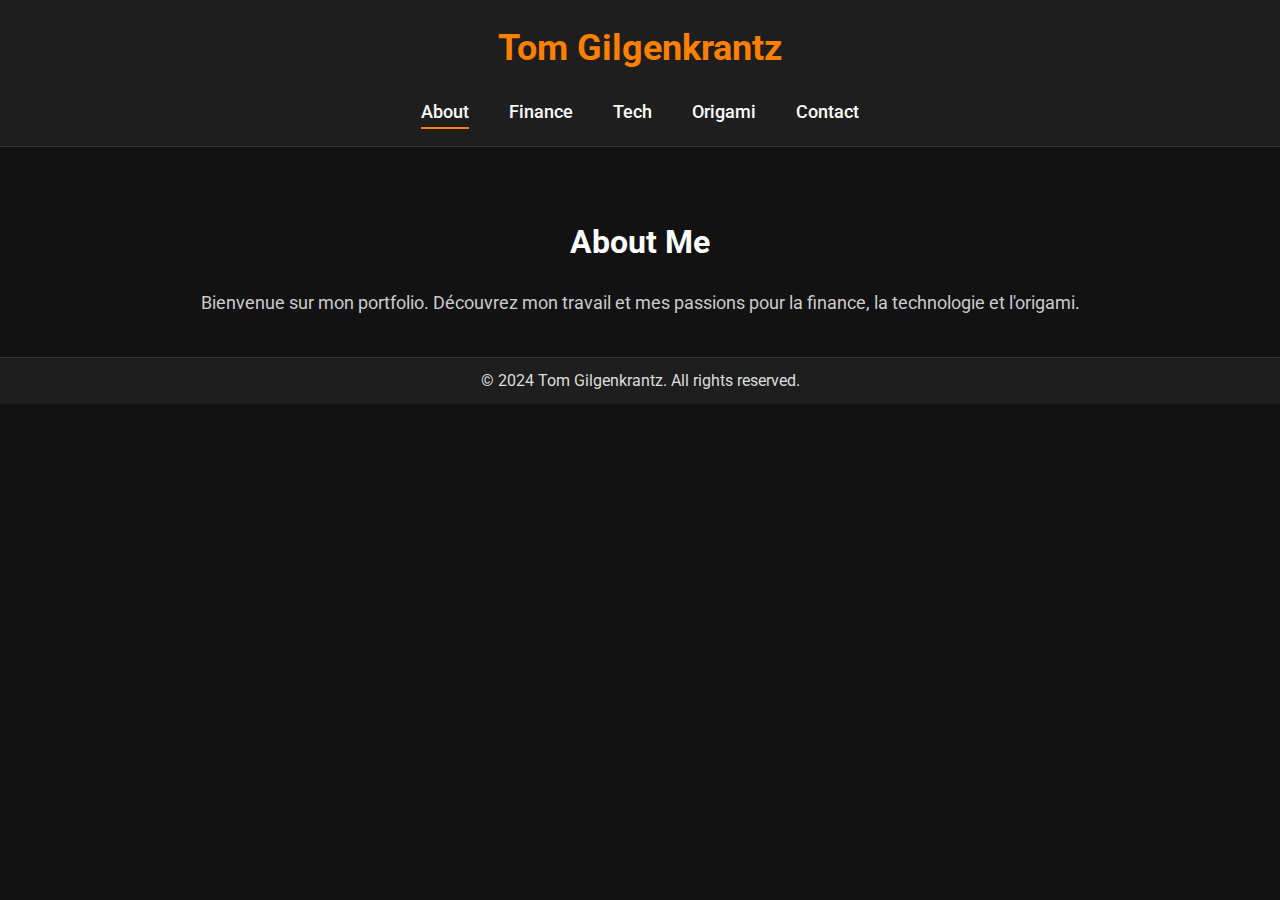
==== index.html @ 3fa64485 "Add files via upload" ====
<!DOCTYPE html>
<html lang="fr">
<head>
    <meta charset="UTF-8">
    <meta name="viewport" content="width=device-width, initial-scale=1.0">
    <title>Tom Gilgenkrantz - Portfolio</title>
    <link rel="stylesheet" href="styles.css">
    <link href="https://fonts.googleapis.com/css2?family=Roboto:wght@400;700&display=swap" rel="stylesheet">
</head>
<body>
    <header>
        <h1>Tom Gilgenkrantz</h1>
        <nav>
            <ul>
                <li><a href="about.html" class="active">About</a></li>
                <li><a href="finance.html">Finance</a></li>
                <li><a href="tech.html">Tech</a></li>
                <li><a href="origami.html">Origami</a></li>
                <li><a href="contact.html">Contact</a></li>
            </ul>
        </nav>
    </header>
    <main>
        <section id="about">
            <h2>About Me</h2>
            <p>Bienvenue sur mon portfolio. Découvrez mon travail et mes passions pour la finance, la technologie et l'origami.</p>
        </section>
    </main>
    <footer>
        <p>&copy; 2024 Tom Gilgenkrantz. All rights reserved.</p>
    </footer>
</body>
</html>
---- styles.css ----
/* Reset CSS */
* {
    margin: 0;
    padding: 0;
    box-sizing: border-box;
}

body {
    font-family: 'Roboto', sans-serif;
    color: #ddd;
    background-color: #121212;
    line-height: 1.6;
}

header {
    text-align: center;
    padding: 20px;
    background: #1e1e1e;
    border-bottom: 1px solid #333;
}

header h1 {
    font-size: 36px;
    font-weight: 700;
    color: #ff7f00; /* Titre en orange */
}

nav ul {
    list-style: none;
    display: flex;
    justify-content: center;
    margin-top: 20px;
}

nav ul li {
    margin: 0 20px;
}

nav ul li a {
    text-decoration: none;
    color: #fff;
    font-size: 18px;
    font-weight: 500;
    transition: color 0.3s, border-bottom 0.3s;
    padding-bottom: 5px;
}

nav ul li a:hover {
    color: #ff7f00; /* Texte orange au survol */
}

nav ul li a.active {
    border-bottom: 2px solid #ff7f00; /* Bordure inférieure orange pour l'onglet actif */
}

main {
    padding: 20px;
    text-align: center;
}

main section {
    margin-top: 50px;
}

main section h2 {
    font-size: 32px;
    color: #fff;
    margin-bottom: 20px;
}

main section p {
    font-size: 18px;
    color: #ccc;
}

footer {
    text-align: center;
    padding: 10px;
    background: #1e1e1e;
    border-top: 1px solid #333;
    margin-top: 20px;
}

.gallery {
    display: flex;
    justify-content: center; /* Centrer les colonnes */
    gap: 20px;
    margin-top: 20px;
    width: 66.66%; /* 2/3 de la largeur de la page */
    margin-left: auto;
    margin-right: auto;
}

.column {
    display: flex;
    flex-direction: column;
    gap: 20px; /* Espacement entre les images */
}

.column figure {
    margin: 0;
    padding: 0;
    text-align: center;
}

.gallery img {
    width: 100%;
    height: auto;
    object-fit: cover;
    border-radius: 5px;
    transition: transform 0.3s;
}

.gallery img:hover {
    transform: scale(1.05);
}

figcaption {
    margin-top: 10px;
    font-size: 14px;
    color: #ccc;
}

/* Ajoutez ce CSS à la fin de votre fichier styles.css */

/* Style pour les icônes de contact */
.contact-icons {
    display: flex;
    justify-content: center;
    gap: 40px;
    margin-top: 40px;
}

.contact-icons img {
    width: 60px;
    height: 60px;
    cursor: pointer;
    transition: transform 0.3s;
}

.contact-icons img:hover {
    transform: scale(1.1);
}

/* Style pour les popups */
.popup {
    display: none;
    position: fixed;
    top: 0;
    left: 0;
    width: 100%;
    height: 100%;
    background-color: rgba(0, 0, 0, 0.5);
    justify-content: center;
    align-items: center;
}

.popup-content {
    position: relative;
    background-color: #1e1e1e;
    padding: 20px;
    border-radius: 10px;
    text-align: center;
    color: #fff;
    width: 80%;
    max-width: 400px;
}

.popup-content .close {
    position: absolute;
    top: 10px;
    right: 10px;
    font-size: 24px;
    cursor: pointer;
}

/* Ajoutez ce CSS à la fin de votre fichier styles.css */

/* Style pour la table de la liste des projets */
.project-list-container {
    width: 80%;
    margin: 0 auto;
    margin-top: 20px;
    max-height: 66vh; /* Limite de la hauteur de la table à 2/3 de la hauteur de la fenêtre */
    overflow-y: auto; /* Ajout de la barre de défilement verticale */
    border: 1px solid #444; /* Bordure autour du conteneur de la table */
}

.project-list {
    width: 100%;
    border-collapse: collapse;
}

.project-list th,
.project-list td {
    border: 1px solid #444;
    padding: 10px;
    text-align: left;
    color: #ddd;
}

.project-list th {
    background-color: #333;
    color: #ff7f00; /* Titre en orange */
}

.project-list th:nth-child(2),
.project-list td:nth-child(2) {
    width: 15%; /* Réduire la largeur de la colonne Date */
}

.project-list th:nth-child(3),
.project-list td:nth-child(3) {
    width: 20%; /* Réduire la largeur de la colonne Type */
}

.project-list tr:nth-child(even) {
    background-color: #2a2a2a;
}

.project-list tr:hover {
    background-color: #444;
    cursor: pointer;
}

/* Personnalisation de la barre de défilement */
.project-list-container::-webkit-scrollbar {
    width: 12px;
}

.project-list-container::-webkit-scrollbar-thumb {
    background-color: #ff7f00; /* Couleur orange pour le pouce */
    border-radius: 10px;
}

.project-list-container::-webkit-scrollbar-thumb:hover {
    background-color: #ff5500; /* Couleur orange plus foncée au survol */
}

.project-list-container::-webkit-scrollbar-track {
    background-color: #333; /* Couleur de la piste de défilement */
    border-radius: 10px;
}

/* Ajoutez ce CSS à la fin de votre fichier styles.css */

/* Style pour la table de la liste des projets */
.project-list-container {
    width: 80%;
    margin: 0 auto;
    margin-top: 20px;
    max-height: 66vh; /* Limite de la hauteur de la table à 2/3 de la hauteur de la fenêtre */
    overflow-y: auto; /* Ajout de la barre de défilement verticale */
    border: 1px solid #444; /* Bordure autour du conteneur de la table */
}

.project-list {
    width: 100%;
    border-collapse: collapse;
}

.project-list th,
.project-list td {
    border: 1px solid #444;
    padding: 10px;
    text-align: left;
    color: #ddd;
}

.project-list th {
    background-color: #333;
    color: #ff7f00; /* Titre en orange */
}

.project-list th:nth-child(2),
.project-list td:nth-child(2) {
    width: 15%; /* Réduire la largeur de la colonne Date */
}

.project-list th:nth-child(3),
.project-list td:nth-child(3) {
    width: 20%; /* Réduire la largeur de la colonne Type */
}

.project-list tr:nth-child(even) {
    background-color: #2a2a2a;
}

.project-list tr:hover {
    background-color: #444;
    cursor: pointer;
}

/* Personnalisation de la barre de défilement */
.project-list-container::-webkit-scrollbar {
    width: 12px;
}

.project-list-container::-webkit-scrollbar-thumb {
    background-color: #ff7f00; /* Couleur orange pour le pouce */
    border-radius: 10px;
}

.project-list-container::-webkit-scrollbar-thumb:hover {
    background-color: #ff5500; /* Couleur orange plus foncée au survol */
}

.project-list-container::-webkit-scrollbar-track {
    background-color: #333; /* Couleur de la piste de défilement */
    border-radius: 10px;
}
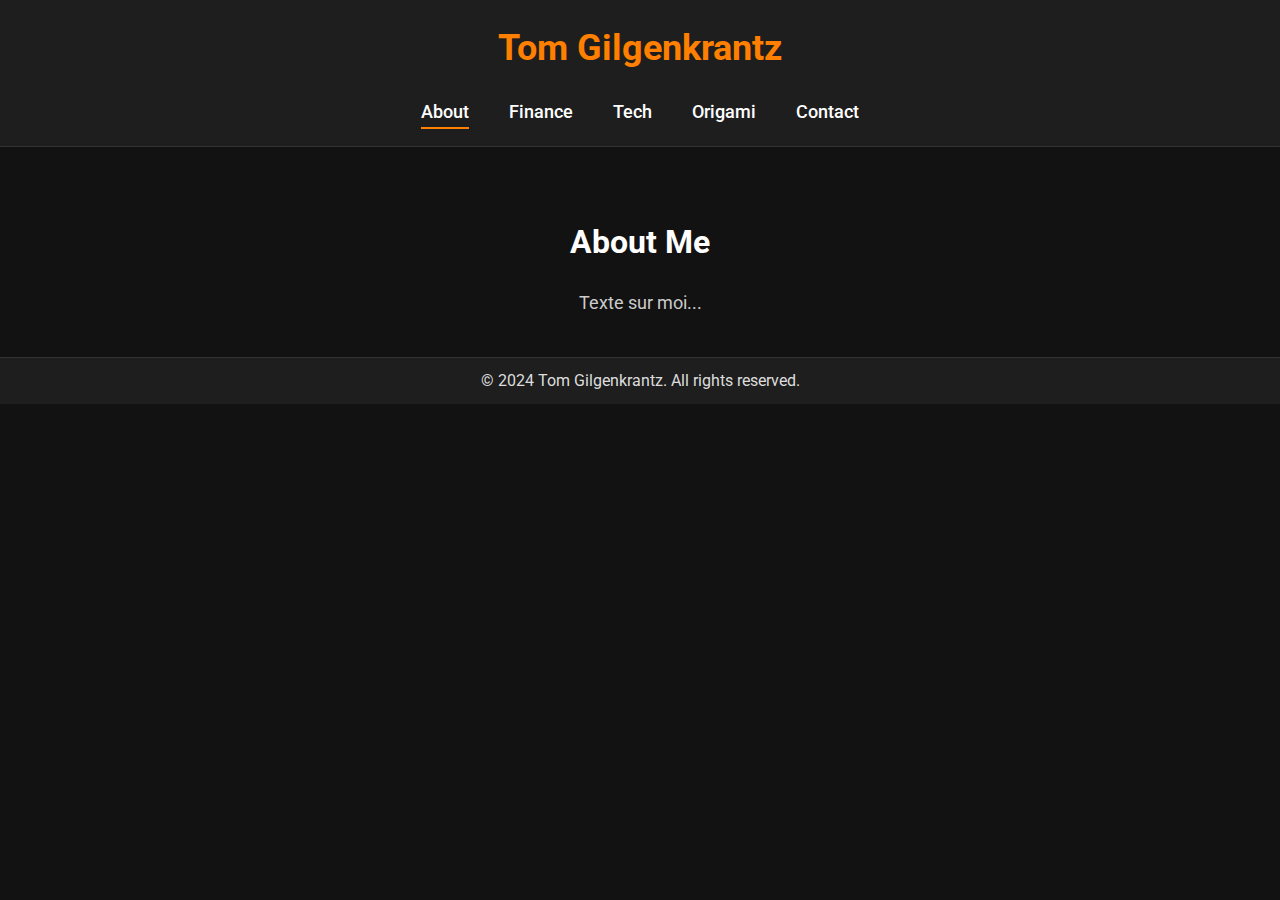
==== commit 7180bc13: "Votre message de commit" ====
--- a/index.html
+++ b/index.html
@@ -4,30 +4,12 @@
     <meta charset="UTF-8">
     <meta name="viewport" content="width=device-width, initial-scale=1.0">
     <title>Tom Gilgenkrantz - Portfolio</title>
+    <meta http-equiv="refresh" content="0; url=about.html">
     <link rel="stylesheet" href="styles.css">
     <link href="https://fonts.googleapis.com/css2?family=Roboto:wght@400;700&display=swap" rel="stylesheet">
 </head>
 <body>
-    <header>
-        <h1>Tom Gilgenkrantz</h1>
-        <nav>
-            <ul>
-                <li><a href="about.html" class="active">About</a></li>
-                <li><a href="finance.html">Finance</a></li>
-                <li><a href="tech.html">Tech</a></li>
-                <li><a href="origami.html">Origami</a></li>
-                <li><a href="contact.html">Contact</a></li>
-            </ul>
-        </nav>
-    </header>
-    <main>
-        <section id="about">
-            <h2>About Me</h2>
-            <p>Bienvenue sur mon portfolio. Découvrez mon travail et mes passions pour la finance, la technologie et l'origami.</p>
-        </section>
-    </main>
-    <footer>
-        <p>&copy; 2024 Tom Gilgenkrantz. All rights reserved.</p>
-    </footer>
+    <!-- Contenu temporaire au cas où la redirection ne fonctionne pas -->
+    <p>If you are not redirected, <a href="about.html">click here</a>.</p>
 </body>
-</html>
+</html>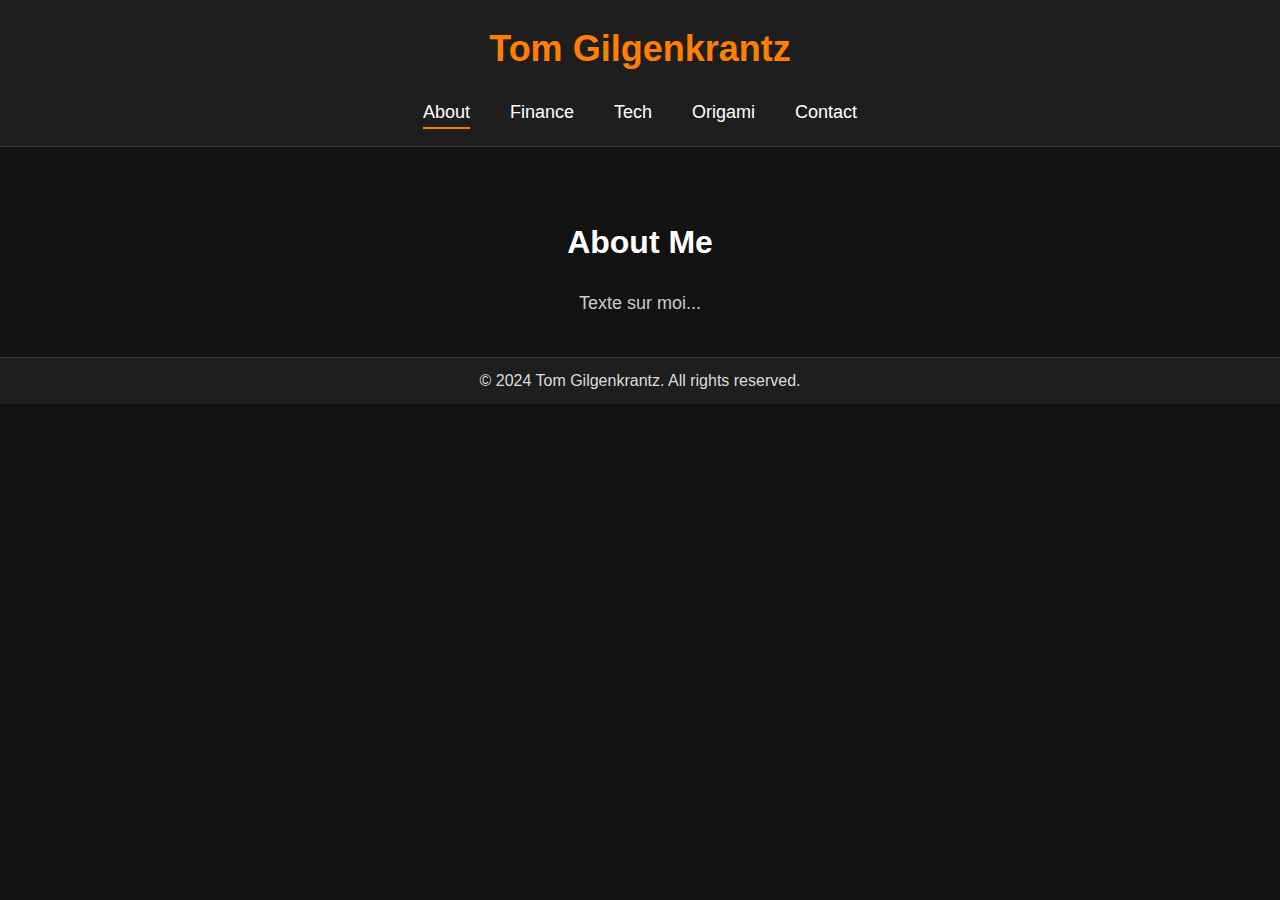
==== commit 88cdfe92: "Votre message de commit" ====
--- a/index.html
+++ b/index.html
@@ -7,6 +7,7 @@
     <meta http-equiv="refresh" content="0; url=about.html">
     <link rel="stylesheet" href="styles.css">
     <link href="https://fonts.googleapis.com/css2?family=Roboto:wght@400;700&display=swap" rel="stylesheet">
+    <link rel="icon" href="images/logo.png" type="image/png">
 </head>
 <body>
     <!-- Contenu temporaire au cas où la redirection ne fonctionne pas -->
--- a/styles.css
+++ b/styles.css
@@ -1,311 +1,303 @@
-/* Reset CSS */
-* {
-    margin: 0;
-    padding: 0;
-    box-sizing: border-box;
-}
-
-body {
-    font-family: 'Roboto', sans-serif;
-    color: #ddd;
-    background-color: #121212;
-    line-height: 1.6;
-}
-
-header {
-    text-align: center;
-    padding: 20px;
-    background: #1e1e1e;
-    border-bottom: 1px solid #333;
-}
-
-header h1 {
-    font-size: 36px;
-    font-weight: 700;
-    color: #ff7f00; /* Titre en orange */
-}
-
-nav ul {
-    list-style: none;
-    display: flex;
-    justify-content: center;
-    margin-top: 20px;
-}
-
-nav ul li {
-    margin: 0 20px;
-}
-
-nav ul li a {
-    text-decoration: none;
-    color: #fff;
-    font-size: 18px;
-    font-weight: 500;
-    transition: color 0.3s, border-bottom 0.3s;
-    padding-bottom: 5px;
-}
-
-nav ul li a:hover {
-    color: #ff7f00; /* Texte orange au survol */
-}
-
-nav ul li a.active {
-    border-bottom: 2px solid #ff7f00; /* Bordure inférieure orange pour l'onglet actif */
-}
-
-main {
-    padding: 20px;
-    text-align: center;
-}
-
-main section {
-    margin-top: 50px;
-}
-
-main section h2 {
-    font-size: 32px;
-    color: #fff;
-    margin-bottom: 20px;
-}
-
-main section p {
-    font-size: 18px;
-    color: #ccc;
-}
-
-footer {
-    text-align: center;
-    padding: 10px;
-    background: #1e1e1e;
-    border-top: 1px solid #333;
-    margin-top: 20px;
-}
-
-.gallery {
-    display: flex;
-    justify-content: center; /* Centrer les colonnes */
-    gap: 20px;
-    margin-top: 20px;
-    width: 66.66%; /* 2/3 de la largeur de la page */
-    margin-left: auto;
-    margin-right: auto;
-}
-
-.column {
-    display: flex;
-    flex-direction: column;
-    gap: 20px; /* Espacement entre les images */
-}
-
-.column figure {
-    margin: 0;
-    padding: 0;
-    text-align: center;
-}
-
-.gallery img {
-    width: 100%;
-    height: auto;
-    object-fit: cover;
-    border-radius: 5px;
-    transition: transform 0.3s;
-}
-
-.gallery img:hover {
-    transform: scale(1.05);
-}
-
-figcaption {
-    margin-top: 10px;
-    font-size: 14px;
-    color: #ccc;
-}
-
-/* Ajoutez ce CSS à la fin de votre fichier styles.css */
-
-/* Style pour les icônes de contact */
-.contact-icons {
-    display: flex;
-    justify-content: center;
-    gap: 40px;
-    margin-top: 40px;
-}
-
-.contact-icons img {
-    width: 60px;
-    height: 60px;
-    cursor: pointer;
-    transition: transform 0.3s;
-}
-
-.contact-icons img:hover {
-    transform: scale(1.1);
-}
-
-/* Style pour les popups */
-.popup {
-    display: none;
-    position: fixed;
-    top: 0;
-    left: 0;
-    width: 100%;
-    height: 100%;
-    background-color: rgba(0, 0, 0, 0.5);
-    justify-content: center;
-    align-items: center;
-}
-
-.popup-content {
-    position: relative;
-    background-color: #1e1e1e;
-    padding: 20px;
-    border-radius: 10px;
-    text-align: center;
-    color: #fff;
-    width: 80%;
-    max-width: 400px;
-}
-
-.popup-content .close {
-    position: absolute;
-    top: 10px;
-    right: 10px;
-    font-size: 24px;
-    cursor: pointer;
-}
-
-/* Ajoutez ce CSS à la fin de votre fichier styles.css */
-
-/* Style pour la table de la liste des projets */
-.project-list-container {
-    width: 80%;
-    margin: 0 auto;
-    margin-top: 20px;
-    max-height: 66vh; /* Limite de la hauteur de la table à 2/3 de la hauteur de la fenêtre */
-    overflow-y: auto; /* Ajout de la barre de défilement verticale */
-    border: 1px solid #444; /* Bordure autour du conteneur de la table */
-}
-
-.project-list {
-    width: 100%;
-    border-collapse: collapse;
-}
-
-.project-list th,
-.project-list td {
-    border: 1px solid #444;
-    padding: 10px;
-    text-align: left;
-    color: #ddd;
-}
-
-.project-list th {
-    background-color: #333;
-    color: #ff7f00; /* Titre en orange */
-}
-
-.project-list th:nth-child(2),
-.project-list td:nth-child(2) {
-    width: 15%; /* Réduire la largeur de la colonne Date */
-}
-
-.project-list th:nth-child(3),
-.project-list td:nth-child(3) {
-    width: 20%; /* Réduire la largeur de la colonne Type */
-}
-
-.project-list tr:nth-child(even) {
-    background-color: #2a2a2a;
-}
-
-.project-list tr:hover {
-    background-color: #444;
-    cursor: pointer;
-}
-
-/* Personnalisation de la barre de défilement */
-.project-list-container::-webkit-scrollbar {
-    width: 12px;
-}
-
-.project-list-container::-webkit-scrollbar-thumb {
-    background-color: #ff7f00; /* Couleur orange pour le pouce */
-    border-radius: 10px;
-}
-
-.project-list-container::-webkit-scrollbar-thumb:hover {
-    background-color: #ff5500; /* Couleur orange plus foncée au survol */
-}
-
-.project-list-container::-webkit-scrollbar-track {
-    background-color: #333; /* Couleur de la piste de défilement */
-    border-radius: 10px;
-}
-
-/* Ajoutez ce CSS à la fin de votre fichier styles.css */
-
-/* Style pour la table de la liste des projets */
-.project-list-container {
-    width: 80%;
-    margin: 0 auto;
-    margin-top: 20px;
-    max-height: 66vh; /* Limite de la hauteur de la table à 2/3 de la hauteur de la fenêtre */
-    overflow-y: auto; /* Ajout de la barre de défilement verticale */
-    border: 1px solid #444; /* Bordure autour du conteneur de la table */
-}
-
-.project-list {
-    width: 100%;
-    border-collapse: collapse;
-}
-
-.project-list th,
-.project-list td {
-    border: 1px solid #444;
-    padding: 10px;
-    text-align: left;
-    color: #ddd;
-}
-
-.project-list th {
-    background-color: #333;
-    color: #ff7f00; /* Titre en orange */
-}
-
-.project-list th:nth-child(2),
-.project-list td:nth-child(2) {
-    width: 15%; /* Réduire la largeur de la colonne Date */
-}
-
-.project-list th:nth-child(3),
-.project-list td:nth-child(3) {
-    width: 20%; /* Réduire la largeur de la colonne Type */
-}
-
-.project-list tr:nth-child(even) {
-    background-color: #2a2a2a;
-}
-
-.project-list tr:hover {
-    background-color: #444;
-    cursor: pointer;
-}
-
-/* Personnalisation de la barre de défilement */
-.project-list-container::-webkit-scrollbar {
-    width: 12px;
-}
-
-.project-list-container::-webkit-scrollbar-thumb {
-    background-color: #ff7f00; /* Couleur orange pour le pouce */
-    border-radius: 10px;
-}
-
-.project-list-container::-webkit-scrollbar-thumb:hover {
-    background-color: #ff5500; /* Couleur orange plus foncée au survol */
-}
-
-.project-list-container::-webkit-scrollbar-track {
-    background-color: #333; /* Couleur de la piste de défilement */
-    border-radius: 10px;
-}
+/* Reset CSS */
+* {
+    margin: 0;
+    padding: 0;
+    box-sizing: border-box;
+}
+
+body {
+    font-family: 'Roboto', sans-serif;
+    color: #ddd;
+    background-color: #121212;
+    line-height: 1.6;
+}
+
+header {
+    text-align: center;
+    padding: 20px;
+    background: #1e1e1e;
+    border-bottom: 1px solid #333;
+}
+
+header h1 {
+    font-size: 36px;
+    font-weight: 700;
+    color: #ff7f00; /* Titre en orange */
+}
+
+nav ul {
+    list-style: none;
+    display: flex;
+    justify-content: center;
+    margin-top: 20px;
+}
+
+nav ul li {
+    margin: 0 20px;
+}
+
+nav ul li a {
+    text-decoration: none;
+    color: #fff;
+    font-size: 18px;
+    font-weight: 500;
+    transition: color 0.3s, border-bottom 0.3s;
+    padding-bottom: 5px;
+}
+
+nav ul li a:hover {
+    color: #ff7f00; /* Texte orange au survol */
+}
+
+nav ul li a.active {
+    border-bottom: 2px solid #ff7f00; /* Bordure inférieure orange pour l'onglet actif */
+}
+
+main {
+    padding: 20px;
+    text-align: center;
+}
+
+main section {
+    margin-top: 50px;
+}
+
+main section h2 {
+    font-size: 32px;
+    color: #fff;
+    margin-bottom: 20px;
+}
+
+main section p {
+    font-size: 18px;
+    color: #ccc;
+}
+
+footer {
+    text-align: center;
+    padding: 10px;
+    background: #1e1e1e;
+    border-top: 1px solid #333;
+    margin-top: 20px;
+}
+
+a {
+    color: #fff; /* Couleur blanche par défaut */
+    text-decoration: none; /* Supprime le soulignement par défaut */
+    transition: color 0.3s; /* Ajoute une transition pour un effet fluide */
+}
+
+.gallery {
+    display: flex;
+    justify-content: center; /* Centrer les colonnes */
+    gap: 20px;
+    margin-top: 20px;
+    width: 66.66%; /* 2/3 de la largeur de la page */
+    margin-left: auto;
+    margin-right: auto;
+}
+
+.column {
+    display: flex;
+    flex-direction: column;
+    gap: 20px; /* Espacement entre les images */
+}
+
+.column figure {
+    margin: 0;
+    padding: 0;
+    text-align: center;
+}
+
+.gallery img {
+    width: 100%;
+    height: auto;
+    object-fit: cover;
+    border-radius: 5px;
+    transition: transform 0.3s;
+}
+
+.gallery img:hover {
+    transform: scale(1.05);
+}
+
+figcaption {
+    margin-top: 10px;
+    font-size: 14px;
+    color: #ccc;
+}
+
+/* Ajoutez ce CSS à la fin de votre fichier styles.css */
+
+/* Style pour les icônes de contact */
+.contact-icons {
+    display: flex;
+    justify-content: center;
+    gap: 40px;
+    margin-top: 40px;
+}
+
+.contact-icons img {
+    width: 60px;
+    height: 60px;
+    cursor: pointer;
+    transition: transform 0.3s;
+}
+
+.contact-icons img:hover {
+    transform: scale(1.1);
+}
+
+/* Style pour les popups */
+.popup {
+    display: none;
+    position: fixed;
+    top: 0;
+    left: 0;
+    width: 100%;
+    height: 100%;
+    background-color: rgba(0, 0, 0, 0.5);
+    justify-content: center;
+    align-items: center;
+}
+
+.popup-content {
+    position: relative;
+    background-color: #1e1e1e;
+    padding: 20px;
+    border-radius: 10px;
+    text-align: center;
+    color: #fff;
+    width: 80%;
+    max-width: 400px;
+}
+
+.popup-content .close {
+    position: absolute;
+    top: 10px;
+    right: 10px;
+    font-size: 24px;
+    cursor: pointer;
+}
+
+/* Ajoutez ce CSS à la fin de votre fichier styles.css */
+
+/* Style pour la table de la liste des projets */
+.project-list-container {
+    width: 80%;
+    margin: 0 auto;
+    margin-top: 20px;
+    max-height: 66vh; /* Limite de la hauteur de la table à 2/3 de la hauteur de la fenêtre */
+    overflow-y: auto; /* Ajout de la barre de défilement verticale */
+    border: 1px solid #444; /* Bordure autour du conteneur de la table */
+}
+
+.project-list {
+    width: 100%;
+    border-collapse: collapse;
+}
+
+.project-list th,
+.project-list td {
+    border: 1px solid #444;
+    padding: 10px;
+    text-align: left;
+    color: #ddd;
+}
+
+.project-list th {
+    background-color: #333;
+    color: #ff7f00; /* Titre en orange */
+}
+
+.project-list th:nth-child(2),
+.project-list td:nth-child(2) {
+    width: 15%; /* Réduire la largeur de la colonne Language */
+}
+
+.project-list th:nth-child(3),
+.project-list td:nth-child(3) {
+    width: 15%; /* Réduire la largeur de la colonne Date */
+}
+
+.project-list th:nth-child(4),
+.project-list td:nth-child(4) {
+    width: 15%; /* Réduire la largeur de la colonne Type */
+}
+
+.project-list tr:nth-child(even) {
+    background-color: #2a2a2a;
+}
+
+.project-list tr:hover {
+    background-color: #444;
+    cursor: pointer;
+}
+
+/* Personnalisation de la barre de défilement */
+.project-list-container::-webkit-scrollbar {
+    width: 12px;
+}
+
+.project-list-container::-webkit-scrollbar-thumb {
+    background-color: #ff7f00; /* Couleur orange pour le pouce */
+    border-radius: 10px;
+}
+
+.project-list-container::-webkit-scrollbar-thumb:hover {
+    background-color: #ff5500; /* Couleur orange plus foncée au survol */
+}
+
+.project-list-container::-webkit-scrollbar-track {
+    background-color: #333; /* Couleur de la piste de défilement */
+    border-radius: 10px;
+}
+
+/* Style pour les liens dans la table */
+.project-list a {
+    color: #ddd; /* Utilise la couleur du texte parent */
+    text-decoration: none; /* Supprime le soulignement */
+}
+
+.project-list a:hover {
+    color: #ff7f00;
+}
+
+@media (max-width: 600px) {
+    .gallery {
+        grid-template-columns: 1fr; /* Une seule colonne sur les écrans de petite taille */
+    }
+}
+
+/* Ajoutez ce CSS à la fin de votre fichier styles.css */
+
+/* Style pour les popups d'origami */
+.origami-popup {
+    display: none;
+    position: fixed;
+    top: 0;
+    left: 0;
+    width: 100%;
+    height: 100%;
+    background-color: rgba(0, 0, 0, 0.8);
+    justify-content: center;
+    align-items: center;
+    z-index: 1000;
+}
+
+.origami-popup-content {
+    position: relative;
+    background-color: #1e1e1e;
+    padding: 10px;
+    border-radius: 10px;
+    text-align: center;
+    color: #fff;
+    max-width: 80%;
+    max-height: 80%;
+    overflow: auto;
+}
+
+.origami-popup-content img {
+    max-width: 100%;
+    max-height: 100%;
+}
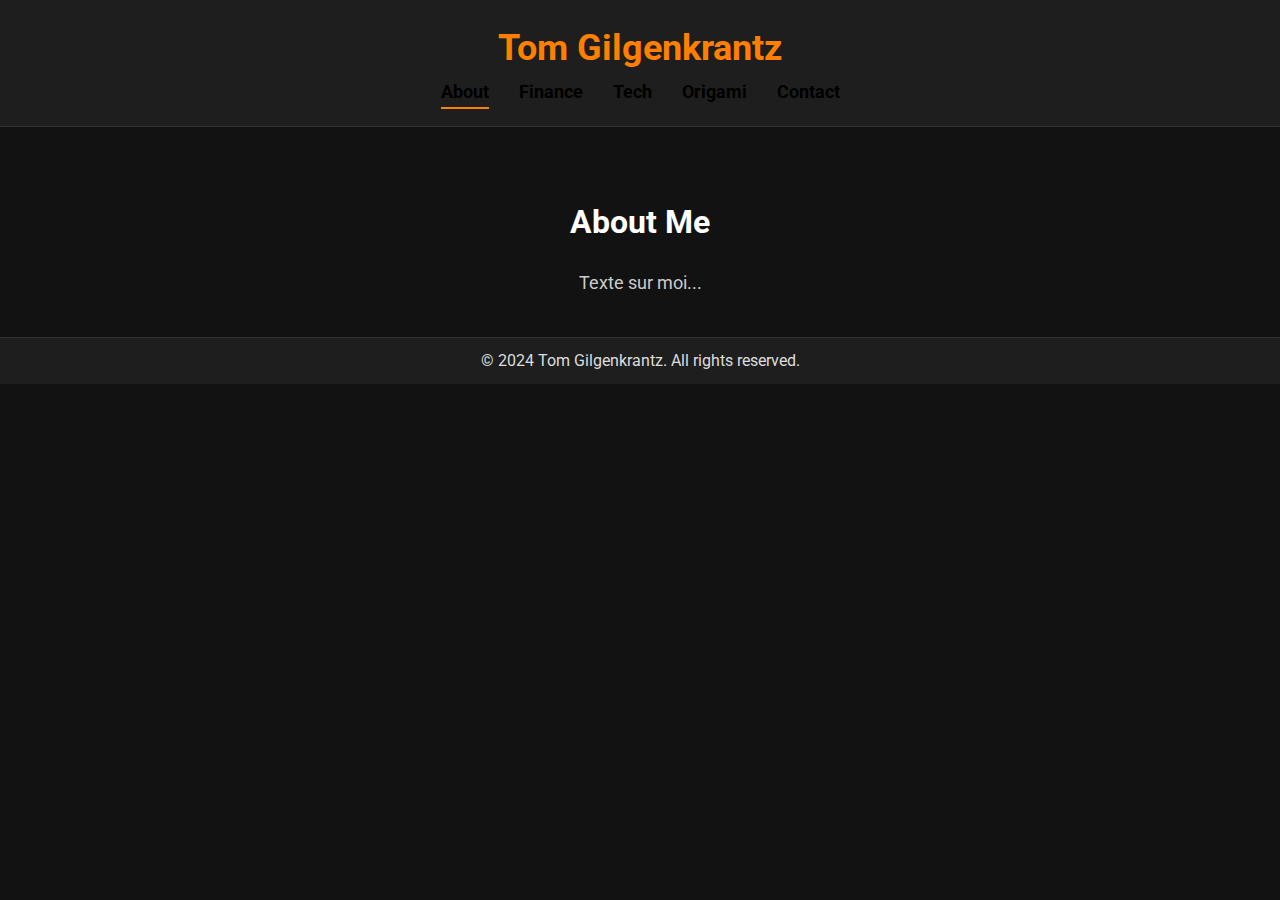
==== commit b14997fb: "jedjejhje" ====
--- a/index.html
+++ b/index.html
@@ -3,14 +3,32 @@
 <head>
     <meta charset="UTF-8">
     <meta name="viewport" content="width=device-width, initial-scale=1.0">
-    <title>Tom Gilgenkrantz - Portfolio</title>
-    <meta http-equiv="refresh" content="0; url=about.html">
+    <title>About - Tom Gilgenkrantz</title>
     <link rel="stylesheet" href="styles.css">
     <link href="https://fonts.googleapis.com/css2?family=Roboto:wght@400;700&display=swap" rel="stylesheet">
     <link rel="icon" href="images/logo.png" type="image/png">
 </head>
 <body>
-    <!-- Contenu temporaire au cas où la redirection ne fonctionne pas -->
-    <p>If you are not redirected, <a href="about.html">click here</a>.</p>
+    <header>
+        <h1>Tom Gilgenkrantz</h1>
+        <nav>
+            <ul>
+                <li><a href="index.html" class="active">About</a></li>
+                <li><a href="finance.html">Finance</a></li>
+                <li><a href="tech.html">Tech</a></li>
+                <li><a href="origami.html">Origami</a></li>
+                <li><a href="contact.html">Contact</a></li>
+            </ul>
+        </nav>
+    </header>
+    <main>
+        <section id="about">
+            <h2>About Me</h2>
+            <p>Texte sur moi...</p>
+        </section>
+    </main>
+    <footer>
+        <p>&copy; 2024 Tom Gilgenkrantz. All rights reserved.</p>
+    </footer>
 </body>
-</html>+</html>
--- a/styles.css
+++ b/styles.css
@@ -301,3 +301,35 @@
     max-width: 100%;
     max-height: 100%;
 }
+
+/* Styles pour les écrans larges */
+nav ul {
+    display: flex;
+    justify-content: center;
+    list-style-type: none;
+    padding: 0;
+    margin: 0;
+}
+
+nav ul li {
+    margin: 0 15px;
+}
+
+nav ul li a {
+    text-decoration: none;
+    font-family: 'Roboto', sans-serif;
+    font-weight: 700;
+    color: #000;
+}
+
+/* Styles pour les écrans étroits */
+@media (max-width: 600px) {
+    nav ul {
+        display: block;
+        text-align: center;
+    }
+
+    nav ul li {
+        margin: 10px 0;
+    }
+}
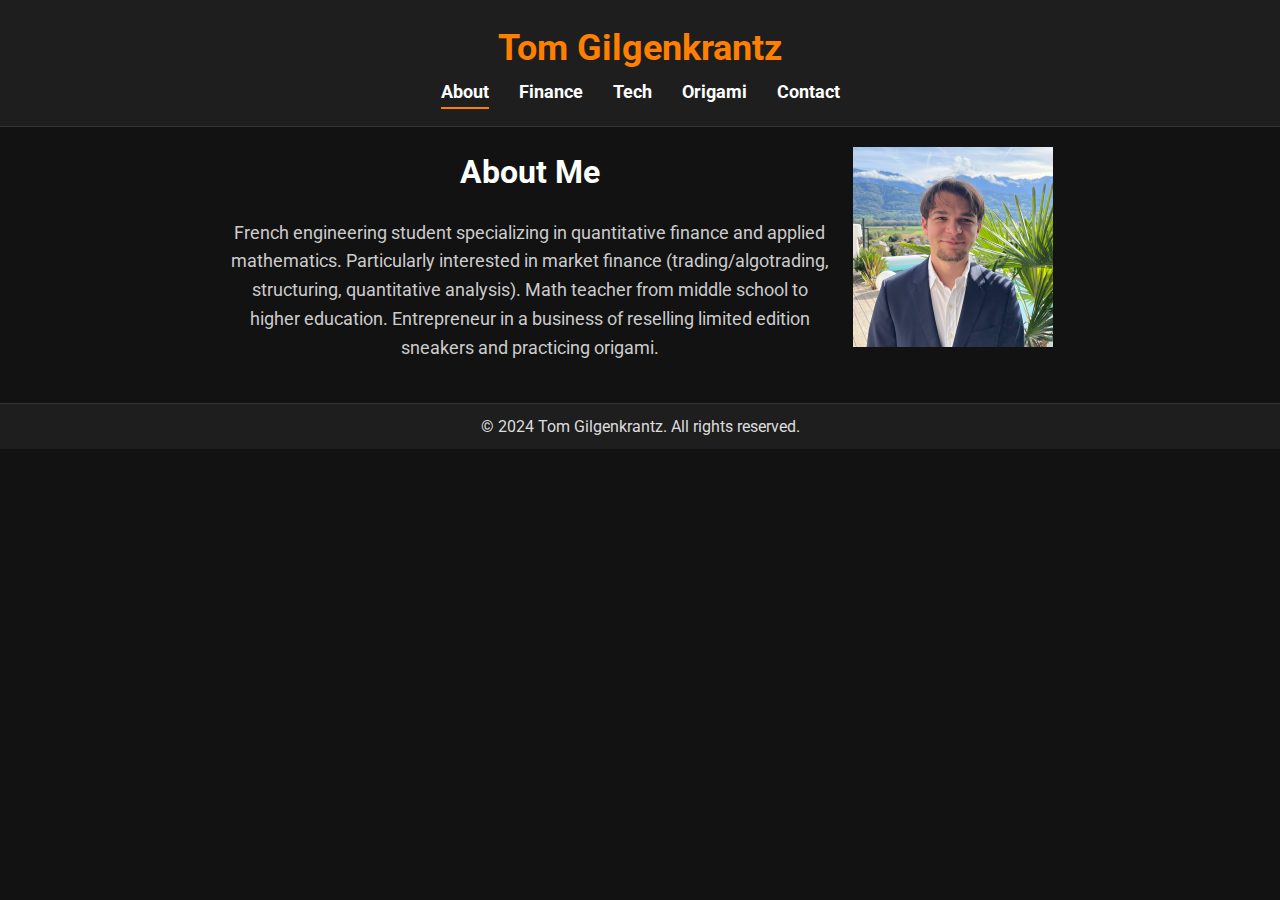
==== commit c3cbec7b: "jedjejhje" ====
--- a/index.html
+++ b/index.html
@@ -22,9 +22,14 @@
         </nav>
     </header>
     <main>
-        <section id="about">
-            <h2>About Me</h2>
-            <p>Texte sur moi...</p>
+        <section id="about" class="about-section">
+            <div class="about-text">
+                <h2>About Me</h2>
+                <p>French engineering student specializing in quantitative finance and applied mathematics. Particularly interested in market finance (trading/algotrading, structuring, quantitative analysis). Math teacher from middle school to higher education. Entrepreneur in a business of reselling limited edition sneakers and practicing origami.</p>
+            </div>
+            <div class="profile-photo">
+                <img src="images/profile.png" alt="Tom Gilgenkrantz">
+            </div>
         </section>
     </main>
     <footer>
--- a/styles.css
+++ b/styles.css
@@ -319,7 +319,26 @@
     text-decoration: none;
     font-family: 'Roboto', sans-serif;
     font-weight: 700;
-    color: #000;
+    color: #fff;
+}
+
+.gallery {
+    display: flex;
+    justify-content: space-between;
+}
+
+.column {
+    flex: 1;
+    padding: 10px;
+}
+
+.column figure {
+    margin-bottom: 15px;
+}
+
+.column img {
+    width: 100%;
+    height: auto;
 }
 
 /* Styles pour les écrans étroits */
@@ -332,4 +351,72 @@
     nav ul li {
         margin: 10px 0;
     }
-}
+
+    .gallery {
+        display: block;
+    }
+
+    .column {
+        flex: 100%;
+        padding: 5px;
+    }
+
+    .column figure {
+        margin-bottom: 10px;
+    }
+}
+
+/* Styles pour les écrans larges */
+.about-section {
+    display: flex;
+    align-items: flex-start;
+    justify-content: space-between;
+    max-width: 66.66%; /* 2/3 de la largeur totale */
+    margin: 0 auto;
+    flex-wrap: wrap;
+}
+
+.about-text {
+    flex: 1;
+    padding-right: 20px;
+}
+
+.profile-photo {
+    flex: 0 0 200px; /* Ajustez la largeur de l'image selon vos besoins */
+}
+
+.profile-photo img {
+    width: 100%;
+    height: auto;
+}
+
+/* Styles pour les écrans étroits */
+@media (max-width: 600px) {
+    .about-section {
+        flex-direction: column;
+        align-items: center;
+        max-width: 100%; /* Réinitialiser la largeur à 100% sur les petits écrans */
+    }
+
+    .about-text {
+        padding-right: 0;
+        text-align: center;
+    }
+
+    .profile-photo {
+        margin-bottom: 20px;
+    }
+}
+
+@media (max-width: 600px) {
+    .project-list th:nth-child(3),
+    .project-list th:nth-child(4),
+    .project-list td:nth-child(3),
+    .project-list td:nth-child(4) {
+        display: none;
+    }
+
+    .project-list-container {
+        overflow-x: auto; /* Permettre le défilement horizontal si nécessaire */
+    }
+}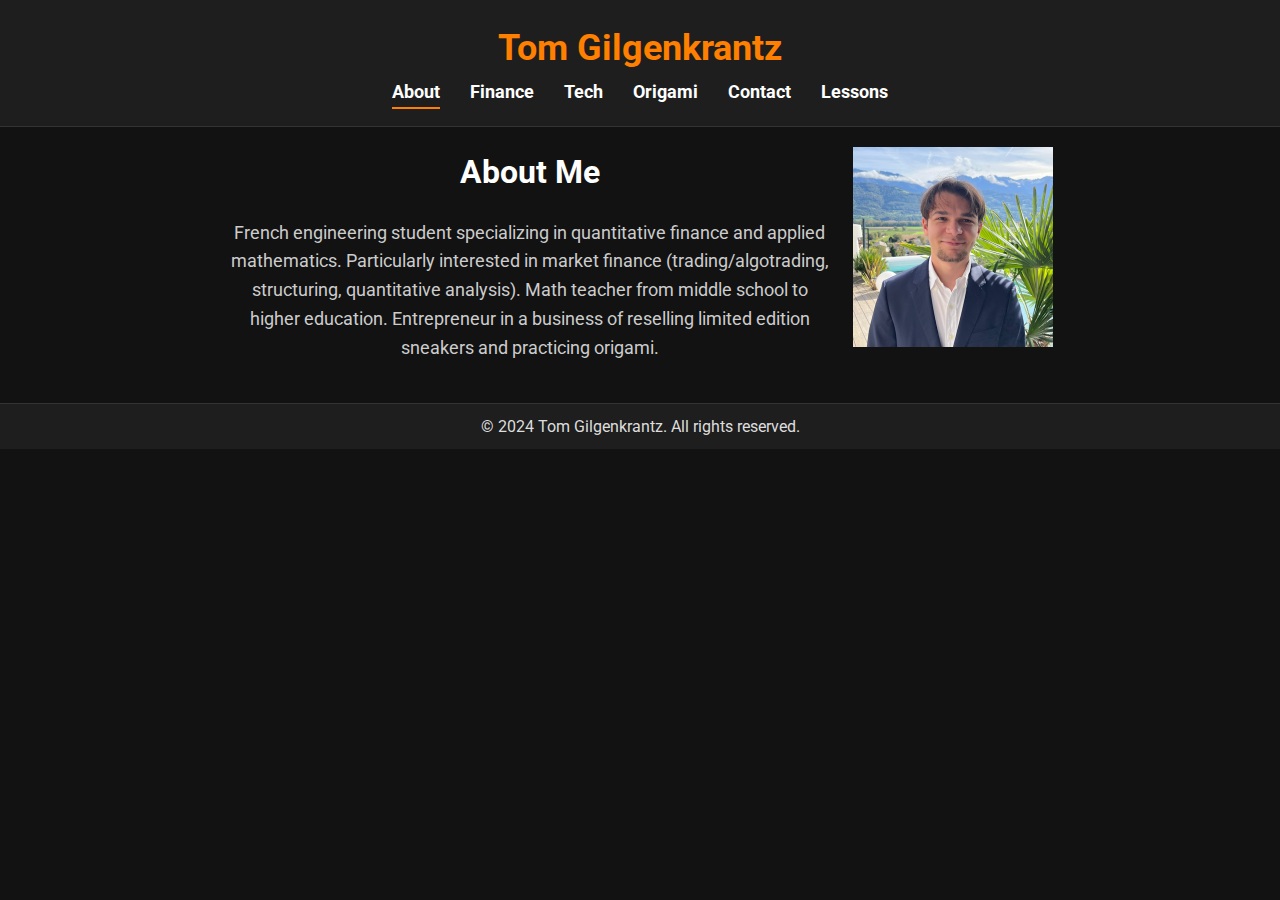
==== commit d82c5e51: "zdzd" ====
--- a/index.html
+++ b/index.html
@@ -18,6 +18,7 @@
                 <li><a href="tech.html">Tech</a></li>
                 <li><a href="origami.html">Origami</a></li>
                 <li><a href="contact.html">Contact</a></li>
+                <li><a href="cours/index.html">Lessons</a></li>
             </ul>
         </nav>
     </header>
